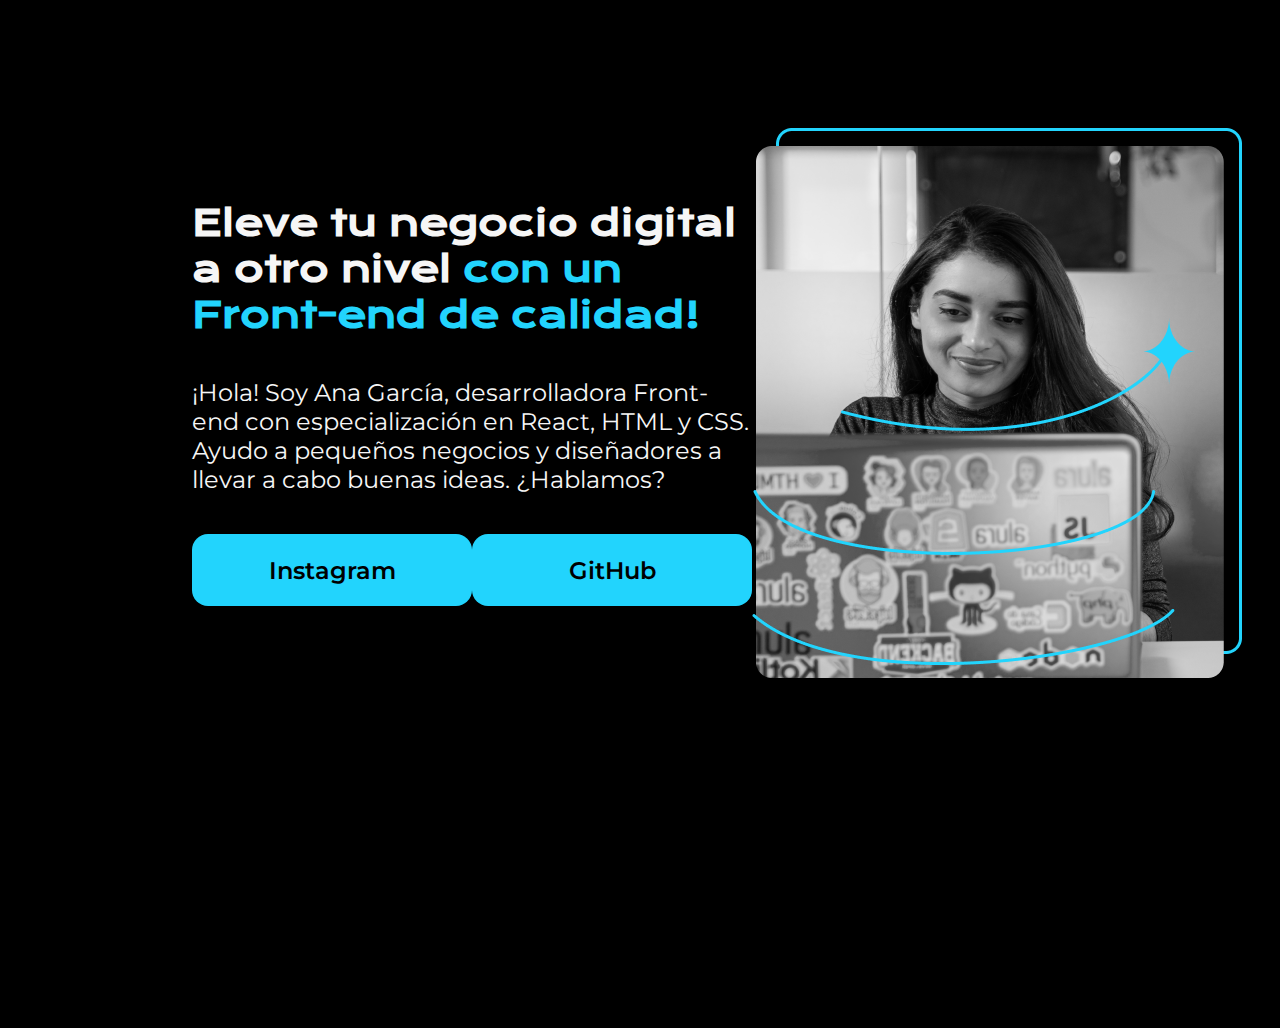
==== index.html @ 6f968e91 "El recurso Gap" ====
<!DOCTYPE html>
<html lang="es">
<head>
    <meta charset="UTF-8">
    <meta name="viewport" content="width=device-width, initial-scale=1.0">
    <title>Portafolio</title>
    <link rel="stylesheet" href="style.css">
</head>
<body>
    <header></header>
    <main class="presentacion">
       <section class="presentacion__contenido">
            <h1 class="presentacion__contenido__titulo">
                Eleve tu negocio digital a otro nivel 
            
                <strong class="titulo-destaque">con un Front-end de calidad!</strong> </h1>
                <p class="presentacion__contenido__texto">¡Hola! Soy Ana García,
                    desarrolladora Front-end con 
                    especialización en React, HTML y CSS.
                    Ayudo a pequeños negocios y diseñadores a llevar a cabo buenas ideas.
                    ¿Hablamos?
                </p>
                <div class="presentacion__enlaces">
                    <a class="presentacion__enlaces__link" href="https://www.instagram.com/naniic?igsh=MXd4OHQ0Z29xMmVpeQ==">Instagram</a>
                    <a class="presentacion__enlaces__link"href="https://github.com/NANIIC">GitHub</a>
                 </div>
            </section>
        <img src="Imagem.png" alt="Imagen de ana trabajando">

    </main>
    <footer></footer>

</body>
</html>
---- style.css ----
@import url('https://fonts.googleapis.com/css2?family=Krona+One&family=Montserrat:ital,wght@0,100..900;1,100..900&display=swap');
*{
    padding: 0;
    margin: 0;
}
body{
    background-color: #000000; 
    color : #F6F6F6; 
    height: 100vh;
    box-sizing: border-box;
}

.titulo-destaque{
    color: #22D4FD;
}
.presentacion{
    display: flex;
    align-items: center;
    margin: 10% 15%;
    justify-content: space-between;
}
.presentacion__contenido{
    width: 615px;
    display: flex;
    flex-direction: column;
    gap: 40px;
}
.presentacion__contenido__titulo{
    font-size: 36px;
    font-family: "Krona One", sans-serif;

}
.presentacion__contenido__texto{
    font-size: 24px;
    font-family: "Montserrat", sans-serif;
}
.presentacion__enlaces{
    display: flex;
    justify-content: space-between;
}
.presentacion__enlaces__link{
    width: 280px;
    background-color: #22D4FD;
    text-align: center;
    padding: 21.5px 0;
    border-radius: 16px;
    font-family: "Montserrat", sans-serif;
    font-size: 24px;
    font-weight: 600;
    text-decoration: none;
    color:#000000;

}
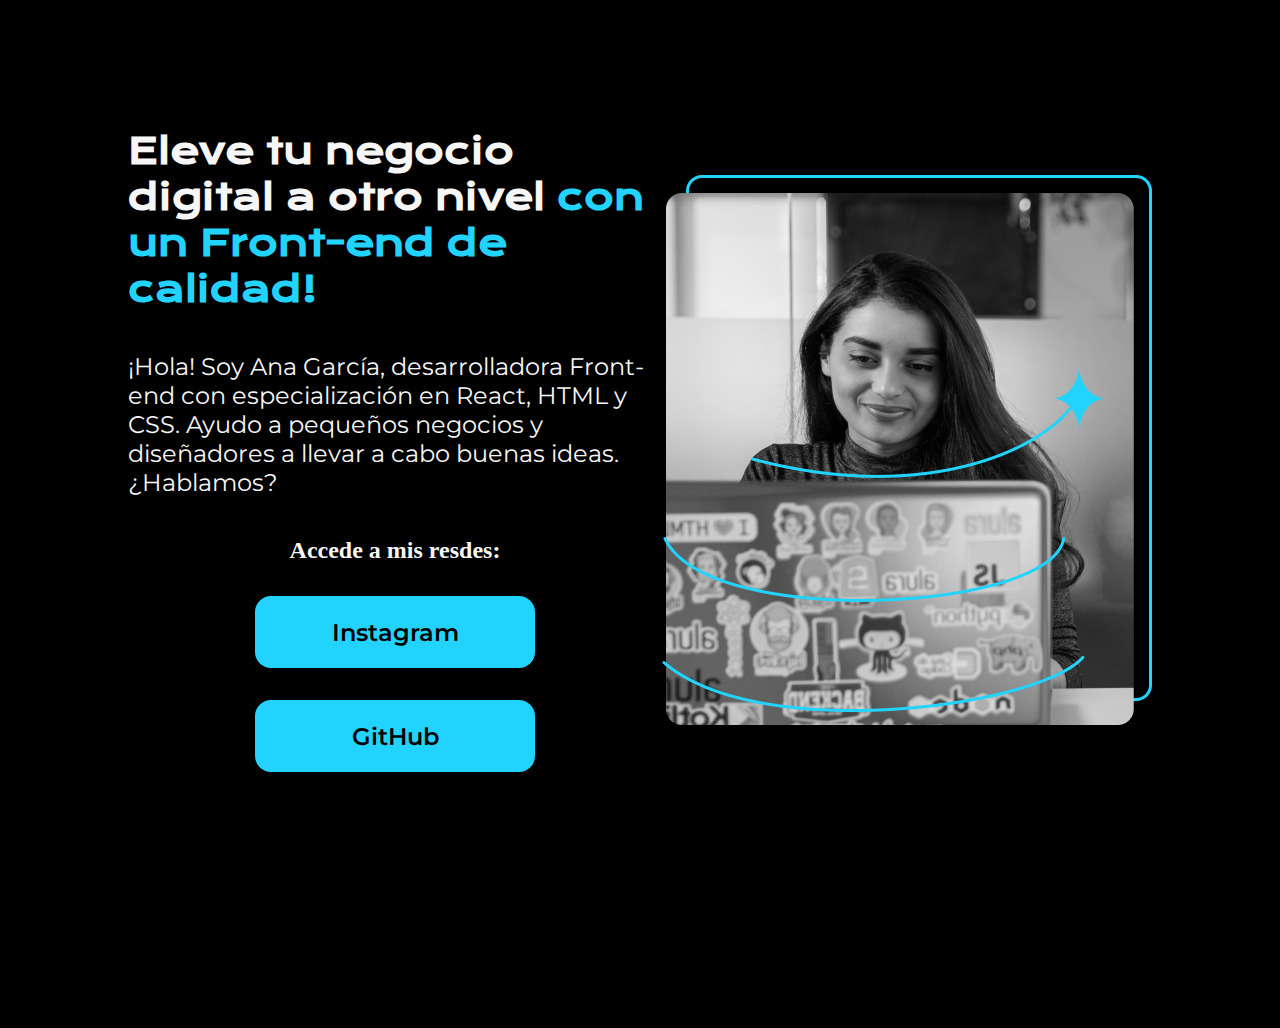
==== commit 8e7c1838: "posicionando los enlaces" ====
--- a/index.html
+++ b/index.html
@@ -21,6 +21,9 @@
                     ¿Hablamos?
                 </p>
                 <div class="presentacion__enlaces">
+                        <h2 class="presentacion__enlaces__subtitulo">
+                            Accede a mis resdes:
+                        </h2>
                     <a class="presentacion__enlaces__link" href="https://www.instagram.com/naniic?igsh=MXd4OHQ0Z29xMmVpeQ==">Instagram</a>
                     <a class="presentacion__enlaces__link"href="https://github.com/NANIIC">GitHub</a>
                  </div>
--- a/style.css
+++ b/style.css
@@ -18,7 +18,7 @@
 .presentacion{
     display: flex;
     align-items: center;
-    margin: 10% 15%;
+    margin: 10% ;
     justify-content: space-between;
 }
 .presentacion__contenido{
@@ -39,6 +39,9 @@
 .presentacion__enlaces{
     display: flex;
     justify-content: space-between;
+    flex-direction: column;
+    align-items: center;
+    gap: 32px;
 }
 .presentacion__enlaces__link{
     width: 280px;
@@ -51,5 +54,6 @@
     font-weight: 600;
     text-decoration: none;
     color:#000000;
+    justify-content: space-around;
 
 }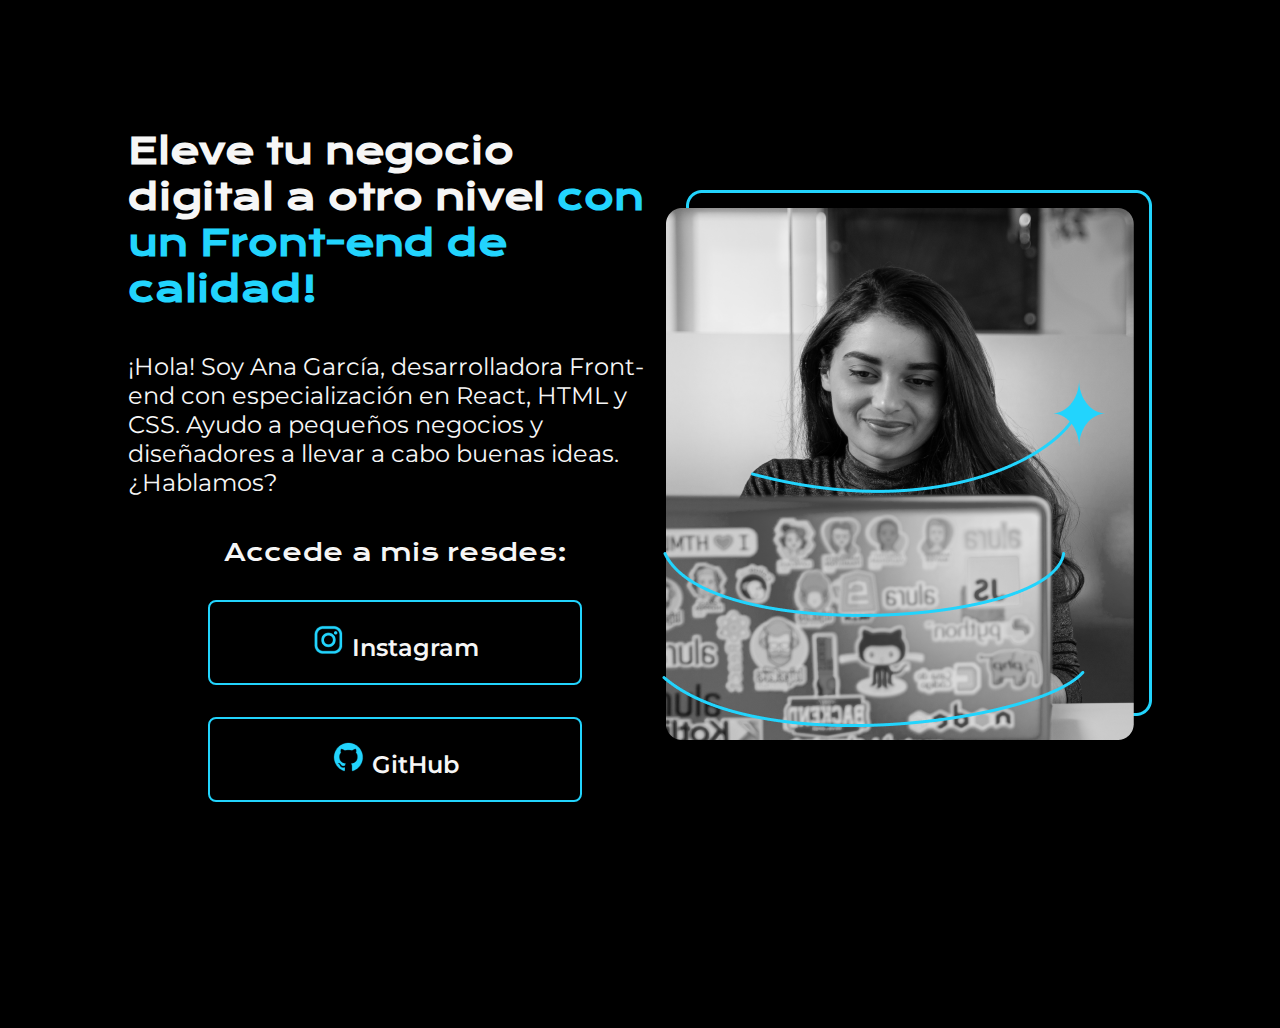
==== commit b109e23a: "Ïconos de las redes sociales" ====
--- a/index.html
+++ b/index.html
@@ -24,11 +24,15 @@
                         <h2 class="presentacion__enlaces__subtitulo">
                             Accede a mis resdes:
                         </h2>
-                    <a class="presentacion__enlaces__link" href="https://www.instagram.com/naniic?igsh=MXd4OHQ0Z29xMmVpeQ==">Instagram</a>
-                    <a class="presentacion__enlaces__link"href="https://github.com/NANIIC">GitHub</a>
+                    <a class="presentacion__enlaces__link" href="https://www.instagram.com/naniic?igsh=MXd4OHQ0Z29xMmVpeQ==">
+                        <img src="./assets/instagram.png">
+                        Instagram</a>
+                    <a class="presentacion__enlaces__link"href="https://github.com/NANIIC">
+                        <img src="./assets/github.png">
+                        GitHub</a>
                  </div>
             </section>
-        <img src="Imagem.png" alt="Imagen de ana trabajando">
+        <img src="./assets/Imagem.png" alt="Imagen de ana trabajando">
 
     </main>
     <footer></footer>
--- a/style.css
+++ b/style.css
@@ -41,19 +41,24 @@
     justify-content: space-between;
     flex-direction: column;
     align-items: center;
-    gap: 32px;
+    gap: 32px; /*espacio entre los botones de enlaces*/
+}
+.presentacion__enlaces__subtitulo{
+    font-family: 'Krona One', sans serif;
+    font-size: 24px;
+    font-weight: 400;
+
 }
 .presentacion__enlaces__link{
-    width: 280px;
-    background-color: #22D4FD;
+    width: 370px;
     text-align: center;
     padding: 21.5px 0;
-    border-radius: 16px;
+    border-radius: 8px;
     font-family: "Montserrat", sans-serif;
     font-size: 24px;
     font-weight: 600;
     text-decoration: none;
-    color:#000000;
-    justify-content: space-around;
-
-}+    color:#F6F6F6;
+    border: 2px solid #22D4FD;
+    
+}
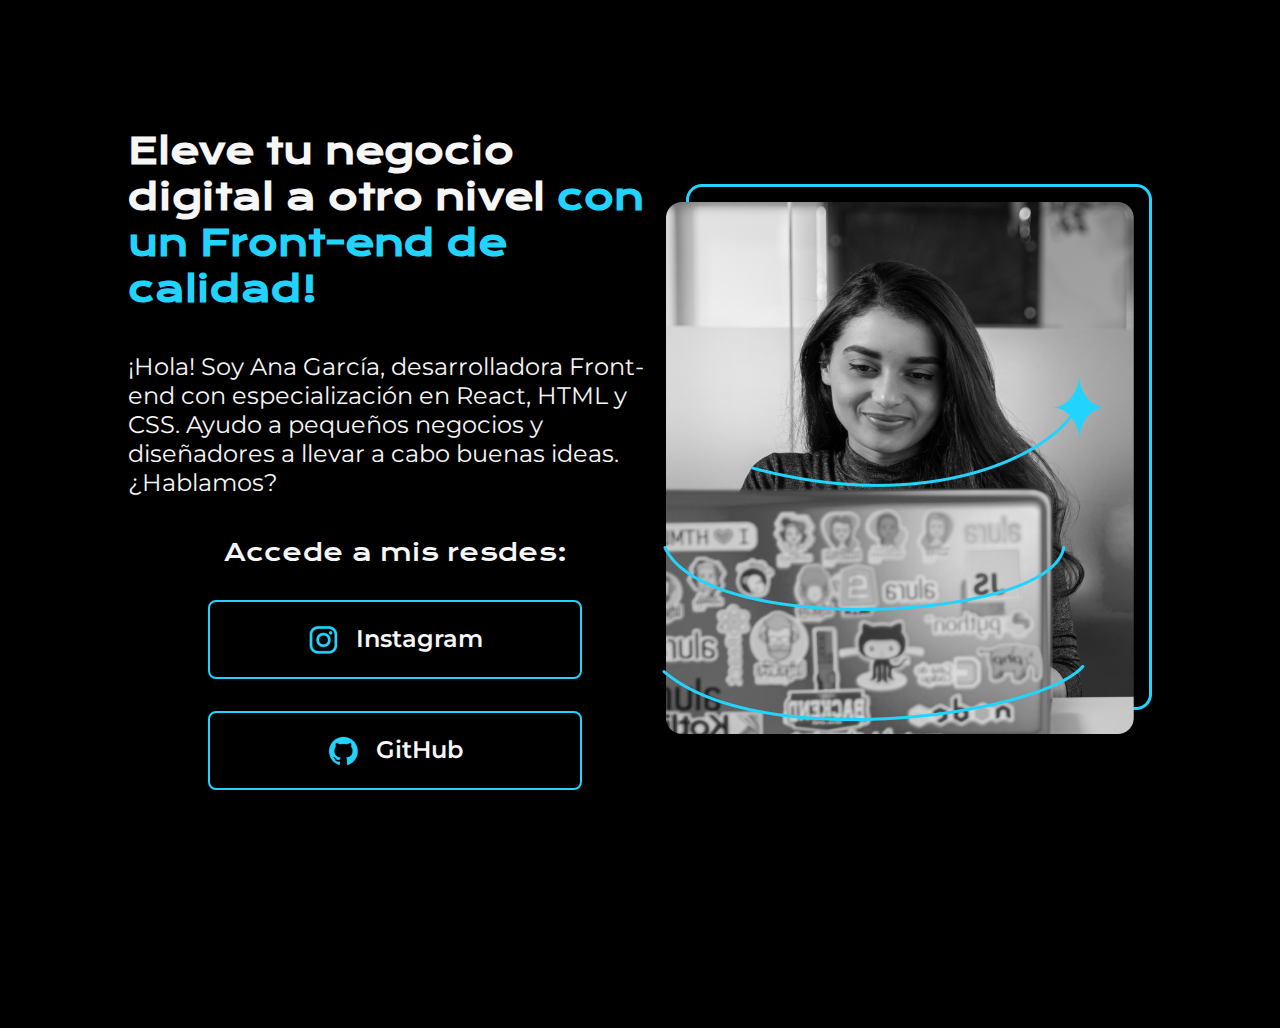
==== commit 3d79baf0: "Posicionando los iconos" ====
--- a/index.html
+++ b/index.html
@@ -15,7 +15,7 @@
             
                 <strong class="titulo-destaque">con un Front-end de calidad!</strong> </h1>
                 <p class="presentacion__contenido__texto">¡Hola! Soy Ana García,
-                    desarrolladora Front-end con 
+                    desarrolladora Front-end con <!--esto es un comentairo-->
                     especialización en React, HTML y CSS.
                     Ayudo a pequeños negocios y diseñadores a llevar a cabo buenas ideas.
                     ¿Hablamos?
@@ -32,7 +32,7 @@
                         GitHub</a>
                  </div>
             </section>
-        <img src="./assets/Imagem.png" alt="Imagen de ana trabajando">
+        <img src="./assets/Imagem.png" alt="Imagen de ana trabajando"> <!--con ./entramos-a-la-carpeta/entramos-a-imagen-todo entre comillas-->
 
     </main>
     <footer></footer>
--- a/style.css
+++ b/style.css
@@ -60,5 +60,7 @@
     text-decoration: none;
     color:#F6F6F6;
     border: 2px solid #22D4FD;
-    
+    display: flex;
+    justify-content: center;
+    gap:16px;
 }
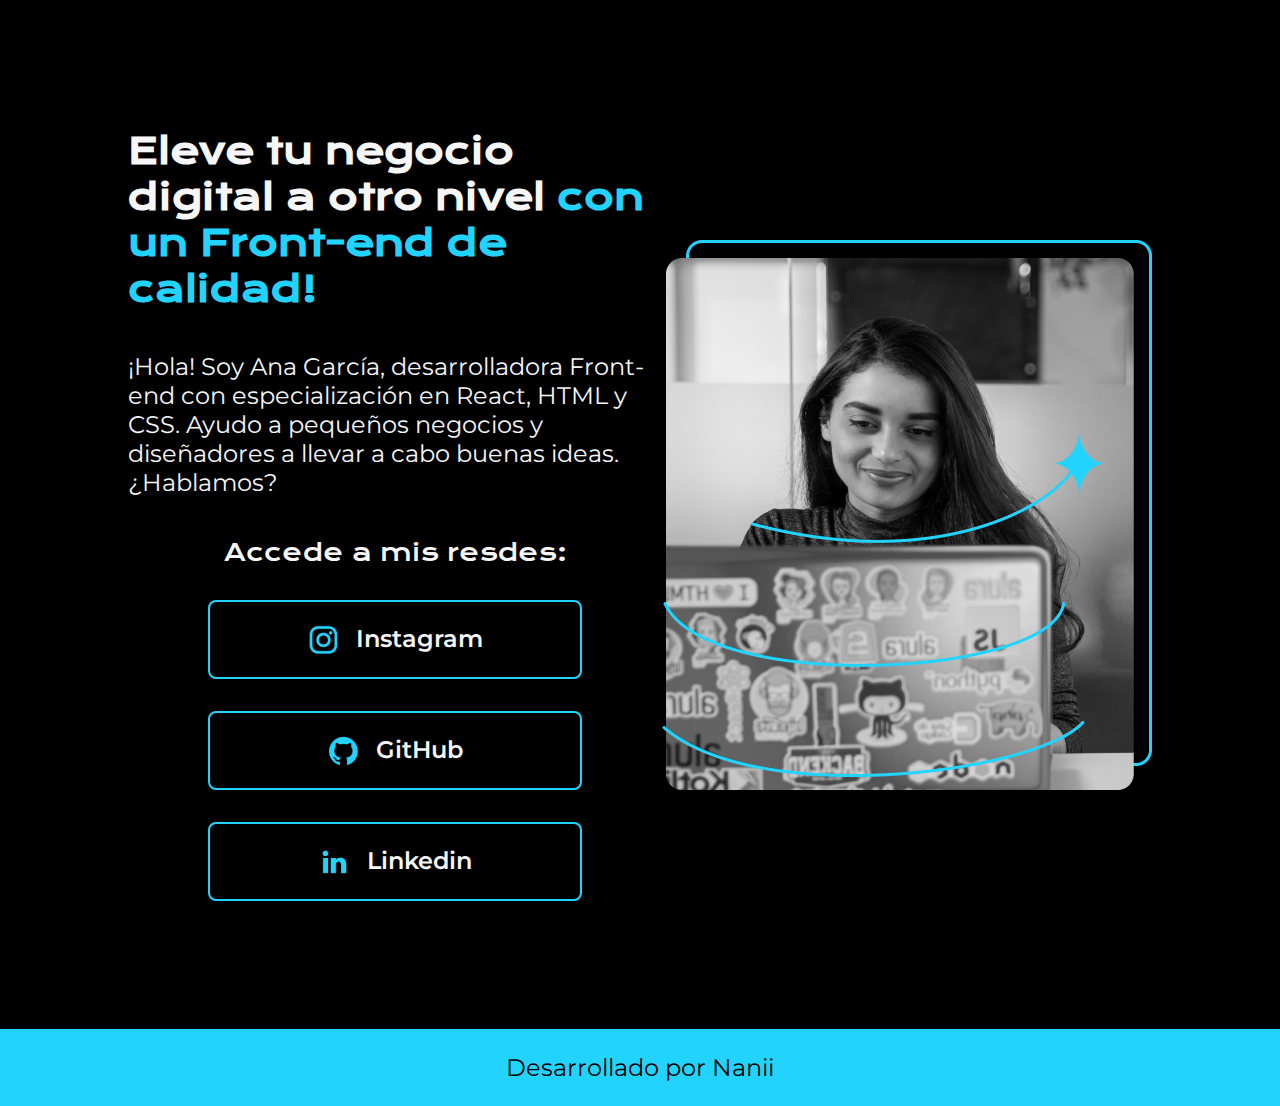
==== commit 29e062bc: "Desarrollando el footer" ====
--- a/index.html
+++ b/index.html
@@ -25,17 +25,24 @@
                             Accede a mis resdes:
                         </h2>
                     <a class="presentacion__enlaces__link" href="https://www.instagram.com/naniic?igsh=MXd4OHQ0Z29xMmVpeQ==">
-                        <img src="./assets/instagram.png">
+                        <img src="./assets/instagram.png" alt="Logo de instagram">
                         Instagram</a>
                     <a class="presentacion__enlaces__link"href="https://github.com/NANIIC">
-                        <img src="./assets/github.png">
+                        <img src="./assets/github.png"alt="Logo de GitHub"> 
                         GitHub</a>
+                    <a class="presentacion__enlaces__link"href="https://www.linkedin.com/in/luna-calderon-ab2634212">
+                        <img src="./assets/linkedin.png"alt="Logo de Linkedin"> 
+                        Linkedin</a>    
                  </div>
             </section>
         <img src="./assets/Imagem.png" alt="Imagen de ana trabajando"> <!--con ./entramos-a-la-carpeta/entramos-a-imagen-todo entre comillas-->
 
     </main>
-    <footer></footer>
+    <footer class="footer">
+        <p>
+            Desarrollado por Nanii
+        </p>
+    </footer>
 
 </body>
 </html>--- a/style.css
+++ b/style.css
@@ -8,7 +8,6 @@
 body{
     background-color: #000000; 
     color : #F6F6F6; 
-    height: 100vh;
     box-sizing: border-box;
 }
 
@@ -62,5 +61,22 @@
     border: 2px solid #22D4FD;
     display: flex;
     justify-content: center;
-    gap:16px;
+    gap:16px;  /*para que separe*/
+
 }
+.presentacion__enlaces__link:hover{
+    /*Este hover sirve cuando vamos con el mouse para ese lado*/
+    cursor: pointer;
+    background-color: #272727;
+    border: 2px solid #0000FF;
+    
+}
+.footer{
+    background-color: #22D4FD;
+    padding: 24px;
+    color: #000000;
+    text-align: center;
+    font-family: "Montserrat", sans-serif;
+    font-size: 24px;
+    font-weight: 400;
+}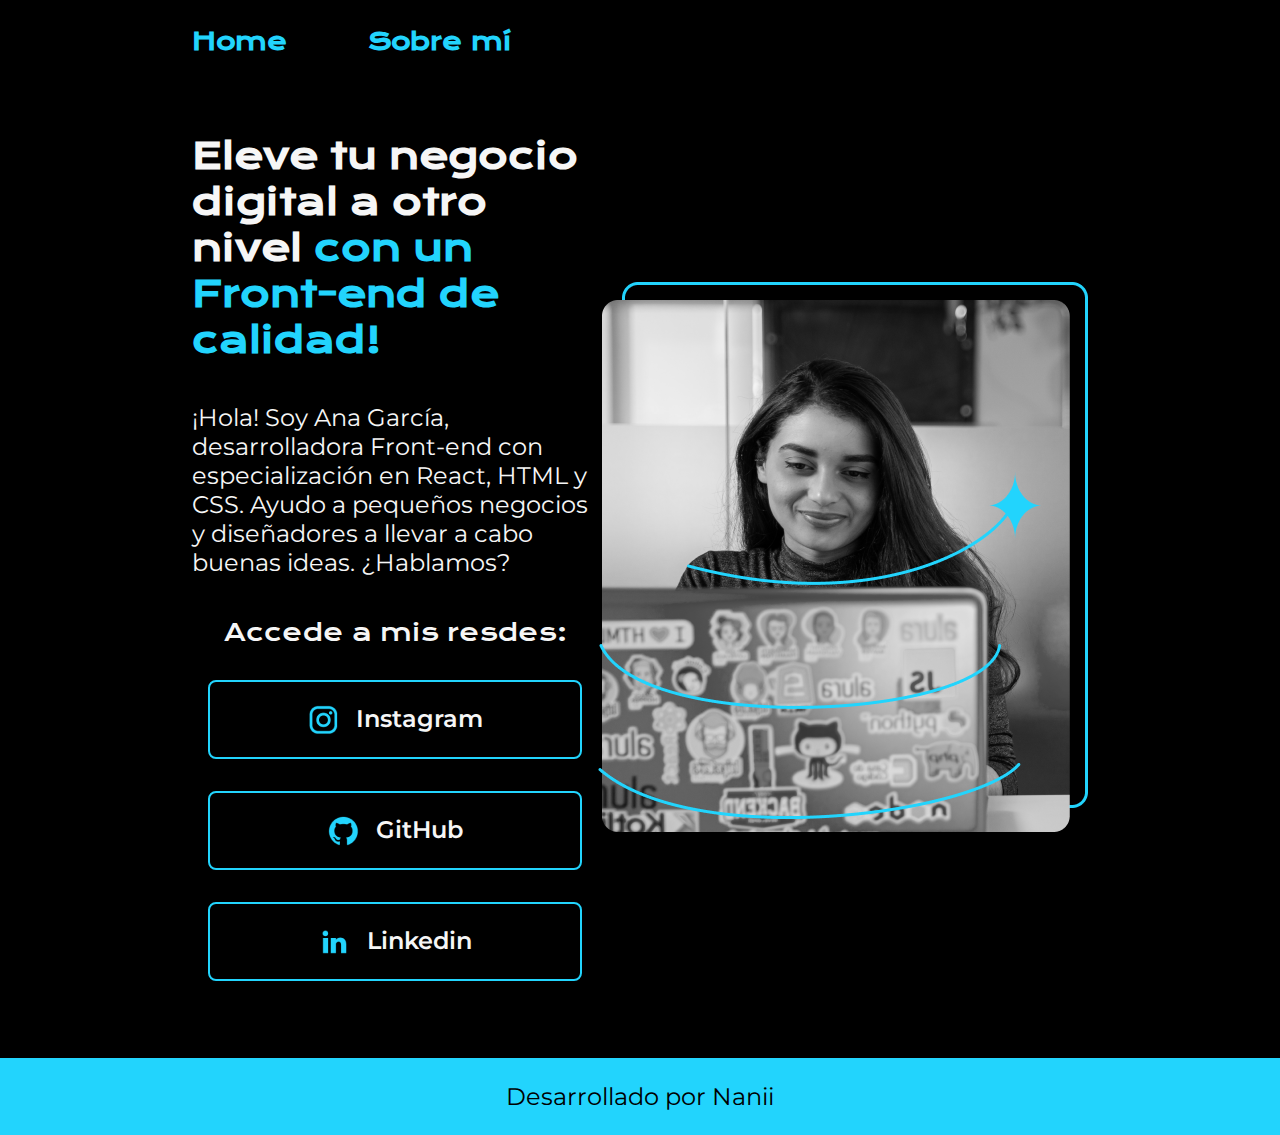
==== commit 3cd8a1d9: "Navegando entre páginas" ====
--- a/index.html
+++ b/index.html
@@ -4,10 +4,15 @@
     <meta charset="UTF-8">
     <meta name="viewport" content="width=device-width, initial-scale=1.0">
     <title>Portafolio</title>
-    <link rel="stylesheet" href="style.css">
+    <link rel="stylesheet" href="./styles/style.css">
 </head>
 <body>
-    <header></header>
+    <header class="header">
+        <nav class="header__menu">
+            <a class="header__menu__link"href="index.html">Home</a>
+            <a class="header__menu__link"href="about.html">Sobre mí</a>
+        </nav>
+    </header>
     <main class="presentacion">
        <section class="presentacion__contenido">
             <h1 class="presentacion__contenido__titulo">
--- a/styles/style.css
+++ b/styles/style.css
@@ -0,0 +1,108 @@
+
+
+@import url('https://fonts.googleapis.com/css2?family=Krona+One&family=Montserrat:ital,wght@0,100..900;1,100..900&display=swap');
+*{
+    padding: 0;
+    margin: 0;
+}
+body{
+    background-color: #000000; 
+    color : #F6F6F6; 
+    box-sizing: border-box;
+}
+.header{
+    padding: 2% 0% 0% 15%;
+
+}
+.header__menu {
+    display: flex;
+    gap: 80px;
+    
+    
+}
+.header__menu__link {
+    font-size: 24px;
+    color: #22D4FD;
+    font-family: "Krona One", sans-serif;
+    font-weight: 600;
+    text-decoration: none;
+
+}
+
+.header__menu__link:hover {
+    color: #007bff;
+}
+
+
+.presentacion{
+    
+    display: flex;
+    align-items: center;
+    padding: 6% 15%;
+    justify-content: space-between;
+}
+
+.presentacion__contenido{
+    width: 615px;
+    display: flex;
+    flex-direction: column;
+    gap: 40px;
+}
+.presentacion__contenido__titulo{
+    font-size: 36px;
+    font-family: "Krona One", sans-serif;
+
+}
+.titulo-destaque{
+    color: #22D4FD;
+}
+.presentacion__contenido__texto{
+    font-size: 24px;
+    font-family: "Montserrat", sans-serif;
+}
+.presentacion__enlaces{
+    display: flex;
+    justify-content: space-between;
+    flex-direction: column;
+    align-items: center;
+    gap: 32px; /*espacio entre los botones de enlaces*/
+}
+.presentacion__enlaces__subtitulo{
+    font-family: 'Krona One', sans serif;
+    font-size: 24px;
+    font-weight: 400;
+
+}
+.presentacion__enlaces__link{
+    width: 370px;
+    text-align: center;
+    padding: 21.5px 0; /*sirvio para que el boton sea mas grande
+    y de esta manera no apriete las letras y elícono*/
+    border-radius: 8px;
+    font-family: "Montserrat", sans-serif;
+    font-size: 24px;
+    font-weight: 600;
+    text-decoration: none;
+    color:#F6F6F6;
+    border: 2px solid #22D4FD;
+    display: flex;
+    justify-content: center;
+    gap:16px;  /*para que separe*/
+
+}
+.presentacion__enlaces__link:hover{
+    /*Este hover sirve cuando vamos con el mouse para ese lado*/
+    cursor: pointer;
+    background-color: #272727;
+    border: 2px solid #22D4FD;
+    
+}
+.footer{
+    background-color: #22D4FD;
+    padding: 24px;
+    color: #000000;
+    text-align: center;
+    font-family: "Montserrat", sans-serif;
+    font-size: 24px;
+    font-weight: 400;
+}
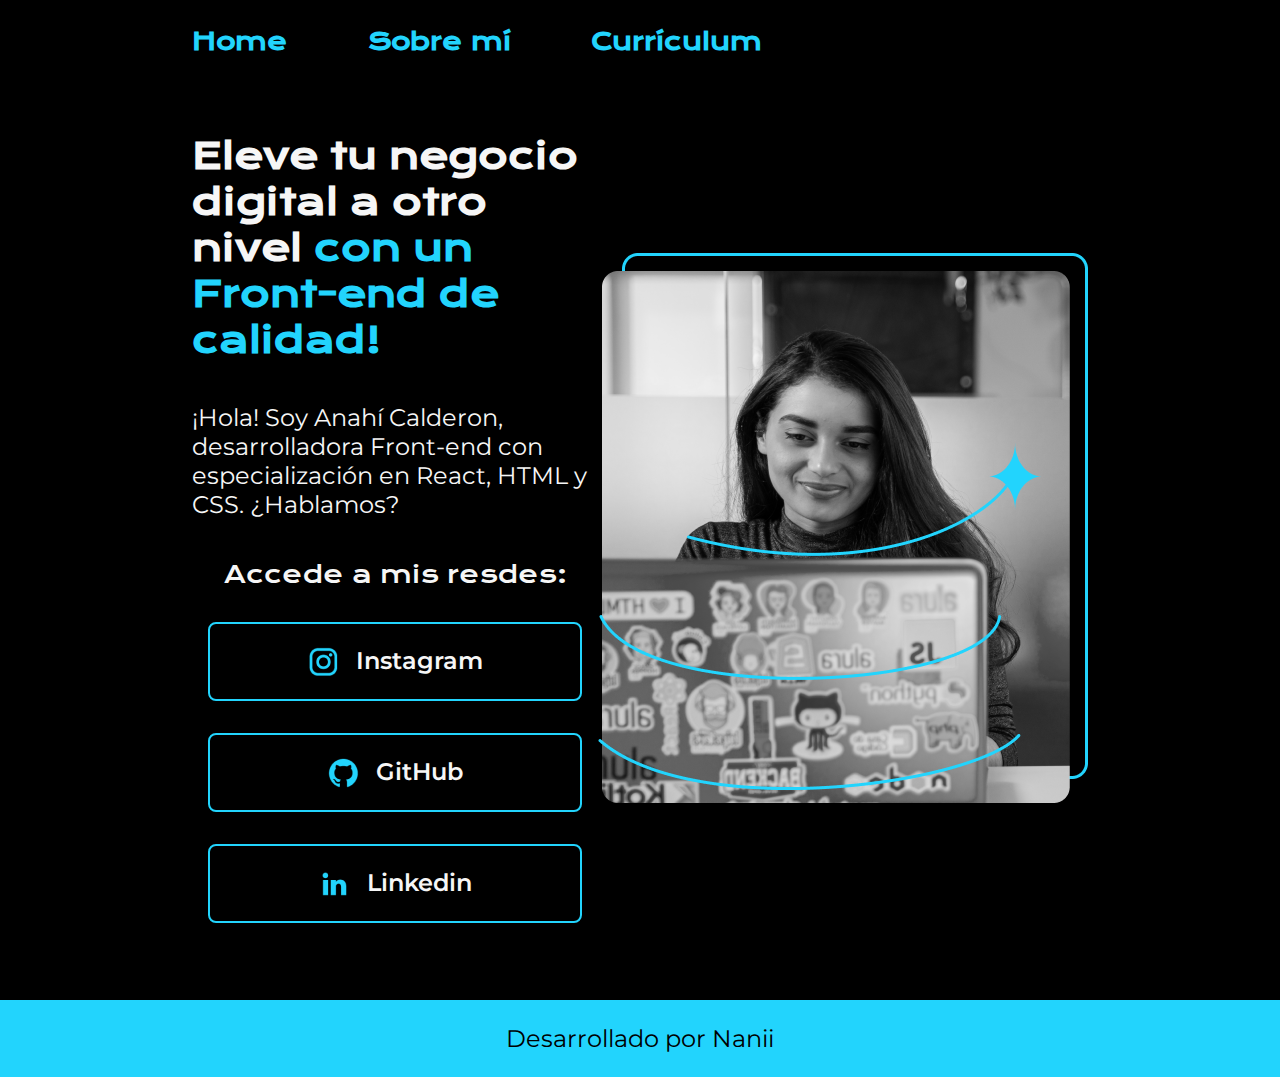
==== commit 9d291633: "Declarando variables" ====
--- a/index.html
+++ b/index.html
@@ -11,6 +11,8 @@
         <nav class="header__menu">
             <a class="header__menu__link"href="index.html">Home</a>
             <a class="header__menu__link"href="about.html">Sobre mí</a>
+            <a class="header__menu__link"href="curriculum.html">Currículum</a>
+
         </nav>
     </header>
     <main class="presentacion">
@@ -19,10 +21,9 @@
                 Eleve tu negocio digital a otro nivel 
             
                 <strong class="titulo-destaque">con un Front-end de calidad!</strong> </h1>
-                <p class="presentacion__contenido__texto">¡Hola! Soy Ana García,
+                <p class="presentacion__contenido__texto">¡Hola! Soy Anahí Calderon,
                     desarrolladora Front-end con <!--esto es un comentairo-->
                     especialización en React, HTML y CSS.
-                    Ayudo a pequeños negocios y diseñadores a llevar a cabo buenas ideas.
                     ¿Hablamos?
                 </p>
                 <div class="presentacion__enlaces">
--- a/styles/style.css
+++ b/styles/style.css
@@ -1,6 +1,17 @@
 
 
 @import url('https://fonts.googleapis.com/css2?family=Krona+One&family=Montserrat:ital,wght@0,100..900;1,100..900&display=swap');
+
+:root{
+    --color-primario: #000000;
+    --color-secundario: #F6F6F6;
+    --color-terceario: #22D4FD;
+
+    --fuente-monserrat: 'Monserrat', sans serif;
+    --fuente-krona: 'Krona One', sans serif;
+
+}
+
 *{
     padding: 0;
     margin: 0;
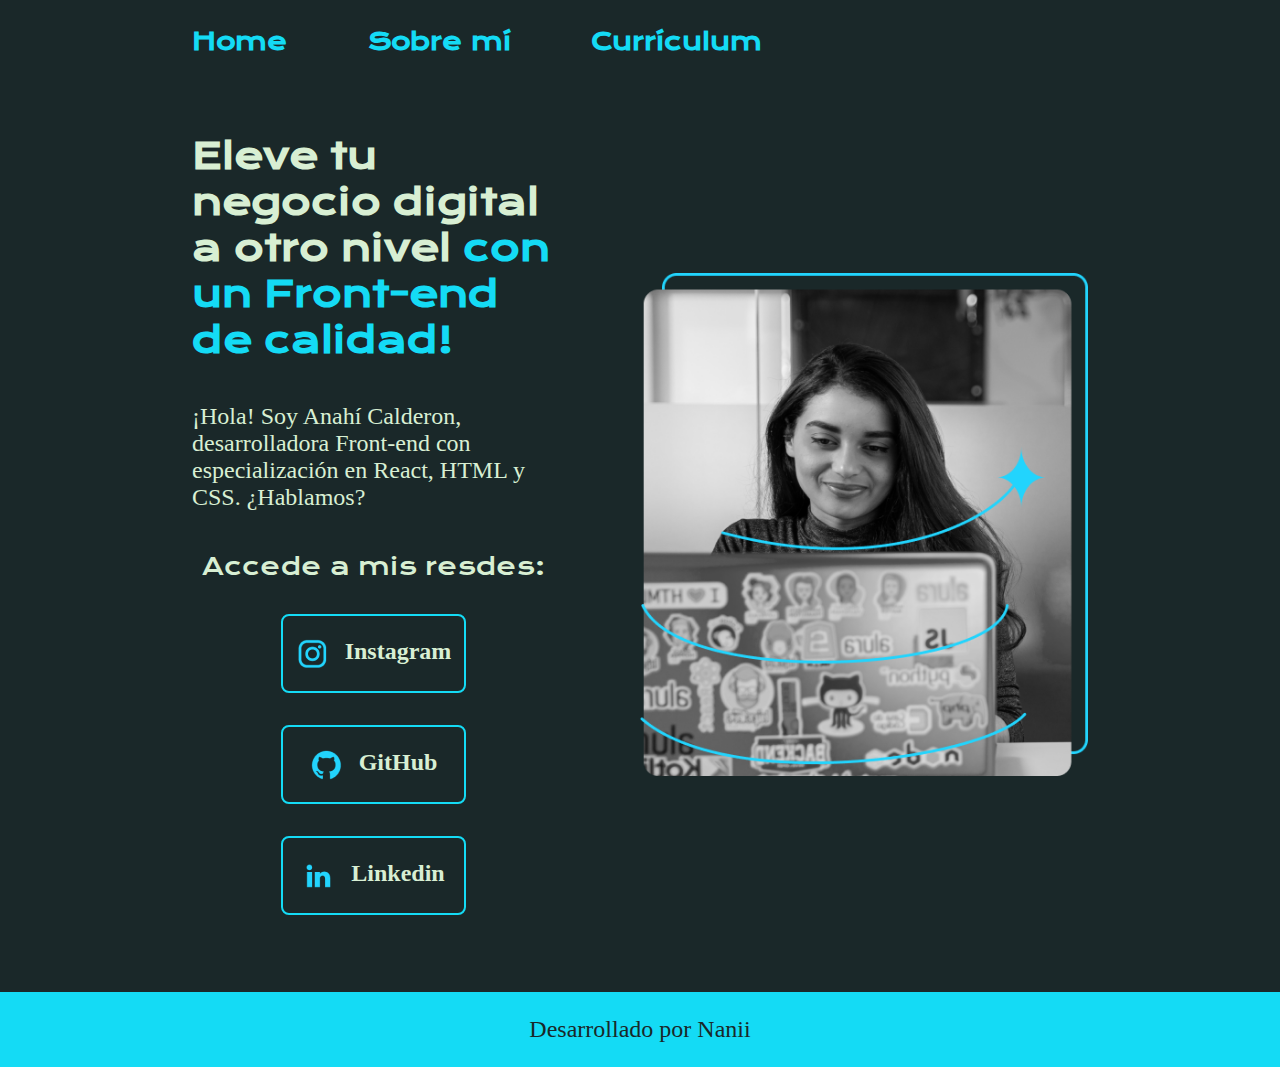
==== commit 107eaad0: "Ajustando tamaños" ====
--- a/index.html
+++ b/index.html
@@ -41,7 +41,7 @@
                         Linkedin</a>    
                  </div>
             </section>
-        <img src="./assets/Imagem.png" alt="Imagen de ana trabajando"> <!--con ./entramos-a-la-carpeta/entramos-a-imagen-todo entre comillas-->
+        <img class ="presentacion_imagen"src="./assets/Imagem.png" alt="Imagen de ana trabajando"> <!--con ./entramos-a-la-carpeta/entramos-a-imagen-todo entre comillas-->
 
     </main>
     <footer class="footer">
--- a/styles/style.css
+++ b/styles/style.css
@@ -3,22 +3,23 @@
 @import url('https://fonts.googleapis.com/css2?family=Krona+One&family=Montserrat:ital,wght@0,100..900;1,100..900&display=swap');
 
 :root{
-    --color-primario: #000000;
-    --color-secundario: #F6F6F6;
-    --color-terceario: #22D4FD;
-
+    --color-primario: #1a2829; 
+    --color-secundario: #D8EFD3;
+    --color-terceario: #14dbf5;
+    --color-hover: #408be0;
+    --color-: #000000;
     --fuente-monserrat: 'Monserrat', sans serif;
     --fuente-krona: 'Krona One', sans serif;
-
+    
 }
 
 *{
-    padding: 0;
+    padding: 10;
     margin: 0;
 }
 body{
-    background-color: #000000; 
-    color : #F6F6F6; 
+    background-color: var(--color-primario); 
+    color : var(--color-secundario); 
     box-sizing: border-box;
 }
 .header{
@@ -32,16 +33,16 @@
     
 }
 .header__menu__link {
-    font-size: 24px;
-    color: #22D4FD;
-    font-family: "Krona One", sans-serif;
+    font-size: 1.5rem;
+    color: var(--color-terceario);
+    font-family: var(--fuente-krona);
     font-weight: 600;
     text-decoration: none;
 
 }
 
 .header__menu__link:hover {
-    color: #007bff;
+    color: #E8EFCF;
 }
 
 
@@ -51,25 +52,41 @@
     align-items: center;
     padding: 6% 15%;
     justify-content: space-between;
+    gap:85px;
 }
 
 .presentacion__contenido{
-    width: 615px;
+    width: 50%;
     display: flex;
     flex-direction: column;
     gap: 40px;
 }
 .presentacion__contenido__titulo{
-    font-size: 36px;
-    font-family: "Krona One", sans-serif;
+    font-size: 2.25rem;
+    font-family: var(--fuente-krona);
 
 }
 .titulo-destaque{
-    color: #22D4FD;
+    color: var(--color-terceario);;
 }
 .presentacion__contenido__texto{
-    font-size: 24px;
-    font-family: "Montserrat", sans-serif;
+    font-size: 1.5rem;
+    font-family: var(--fuente-monserrat);
+    
+}
+.presentacion__contenido__textoB{
+    font-size: 1.25rem;
+    font-family: var(--fuente-monserrat);
+    justify-content: space-between;
+}
+
+.presentacion__contenido__textoC{
+    display: flex;
+    font-size: 1.5rem;
+    font-family: var(--fuente-monserrat);
+    padding: 0% 0% 1% 0.5%;
+    margin: 0%;
+    
 }
 .presentacion__enlaces{
     display: flex;
@@ -79,23 +96,23 @@
     gap: 32px; /*espacio entre los botones de enlaces*/
 }
 .presentacion__enlaces__subtitulo{
-    font-family: 'Krona One', sans serif;
-    font-size: 24px;
+    font-family: var(--fuente-krona);
+    font-size: 1.5rem;
     font-weight: 400;
 
 }
 .presentacion__enlaces__link{
-    width: 370px;
+    width: 50%;
     text-align: center;
     padding: 21.5px 0; /*sirvio para que el boton sea mas grande
     y de esta manera no apriete las letras y elícono*/
     border-radius: 8px;
-    font-family: "Montserrat", sans-serif;
-    font-size: 24px;
+    font-family: var(--fuente-monserrat);
+    font-size: 1.5rem;
     font-weight: 600;
     text-decoration: none;
-    color:#F6F6F6;
-    border: 2px solid #22D4FD;
+    color:var(--color-secundario);
+    border: 2px solid var(--color-terceario);;
     display: flex;
     justify-content: center;
     gap:16px;  /*para que separe*/
@@ -104,16 +121,19 @@
 .presentacion__enlaces__link:hover{
     /*Este hover sirve cuando vamos con el mouse para ese lado*/
     cursor: pointer;
-    background-color: #272727;
-    border: 2px solid #22D4FD;
+    background-color: var(--color-hover);
+    border: 2px solid var(--color-terceario);;
     
 }
+.presentacion_imagen{
+    width: 50%;
+}
 .footer{
-    background-color: #22D4FD;
-    padding: 24px;
-    color: #000000;
+    background-color: var(--color-terceario);
+    padding: 1.5rem;
+    color: var(--color-primario);
     text-align: center;
-    font-family: "Montserrat", sans-serif;
-    font-size: 24px;
+    font-family: var(--fuente-monserrat);
+    font-size: 1.5rem;
     font-weight: 400;
 }
